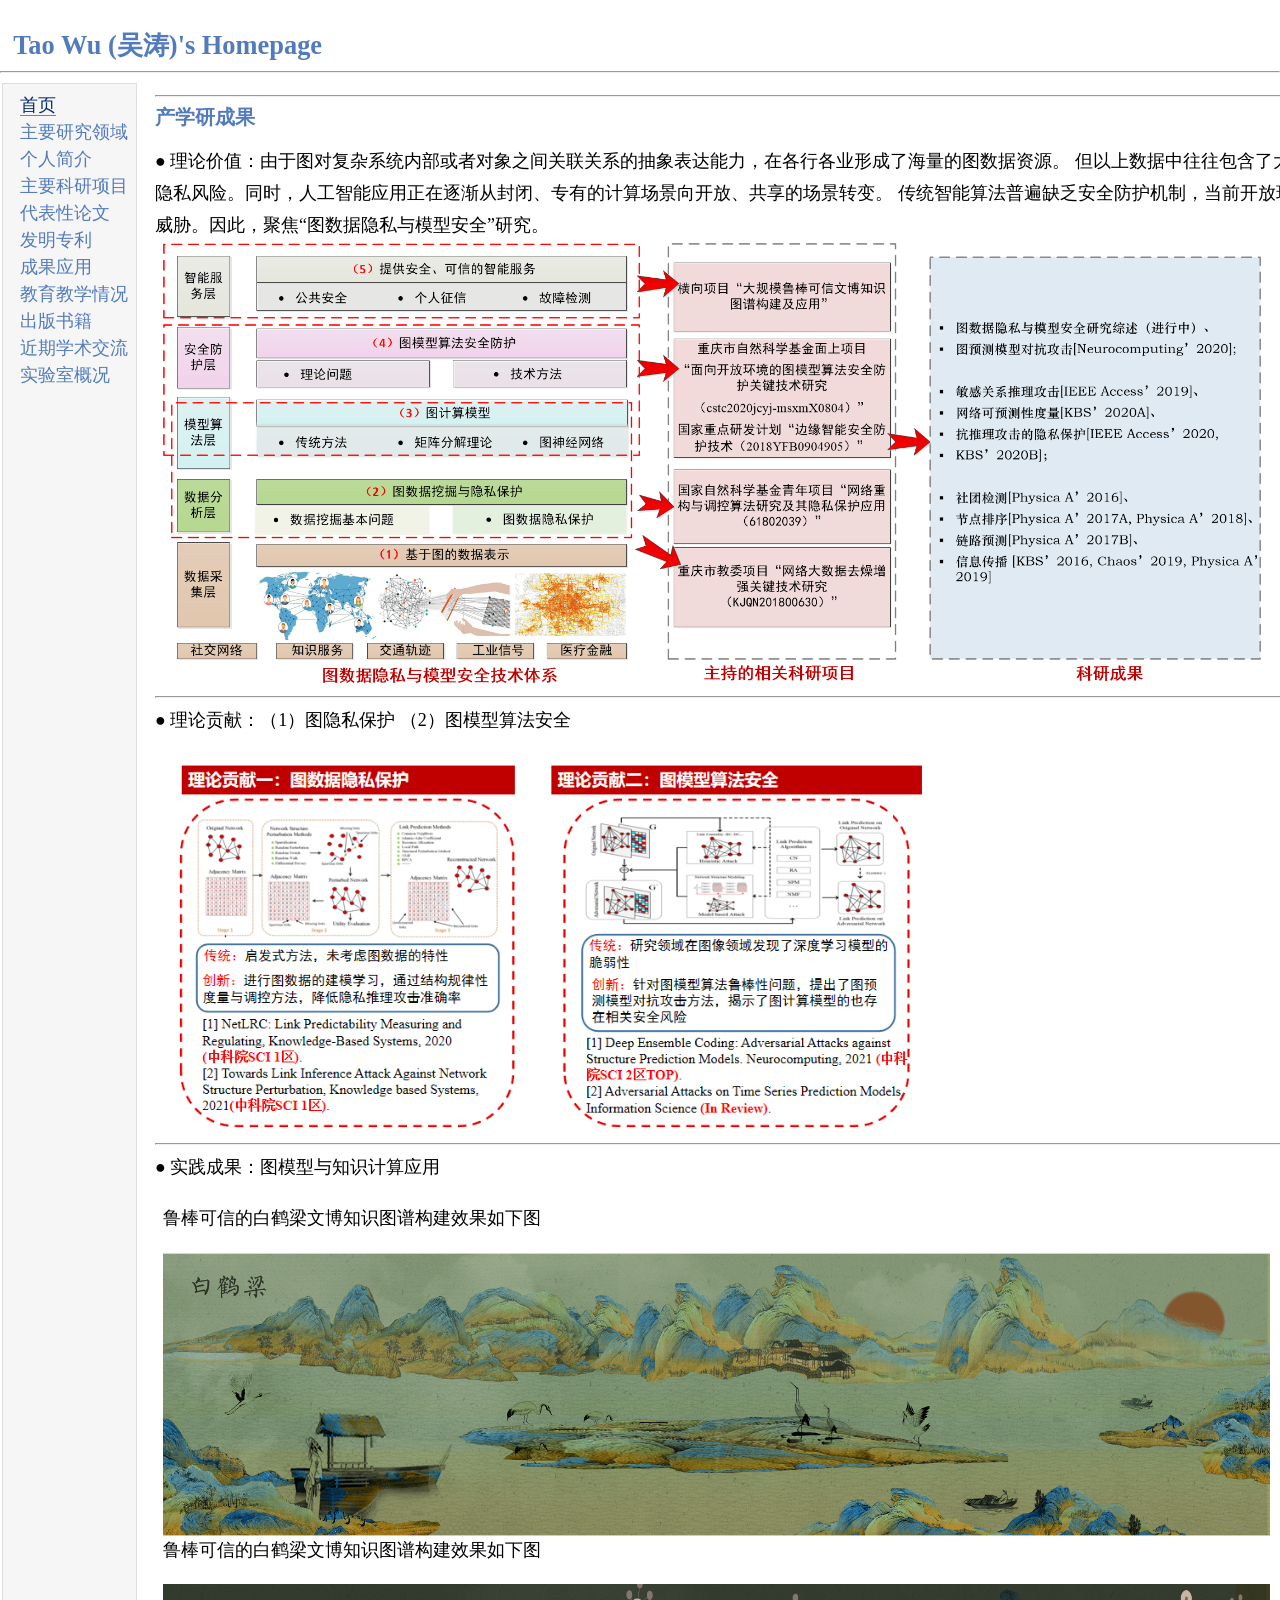
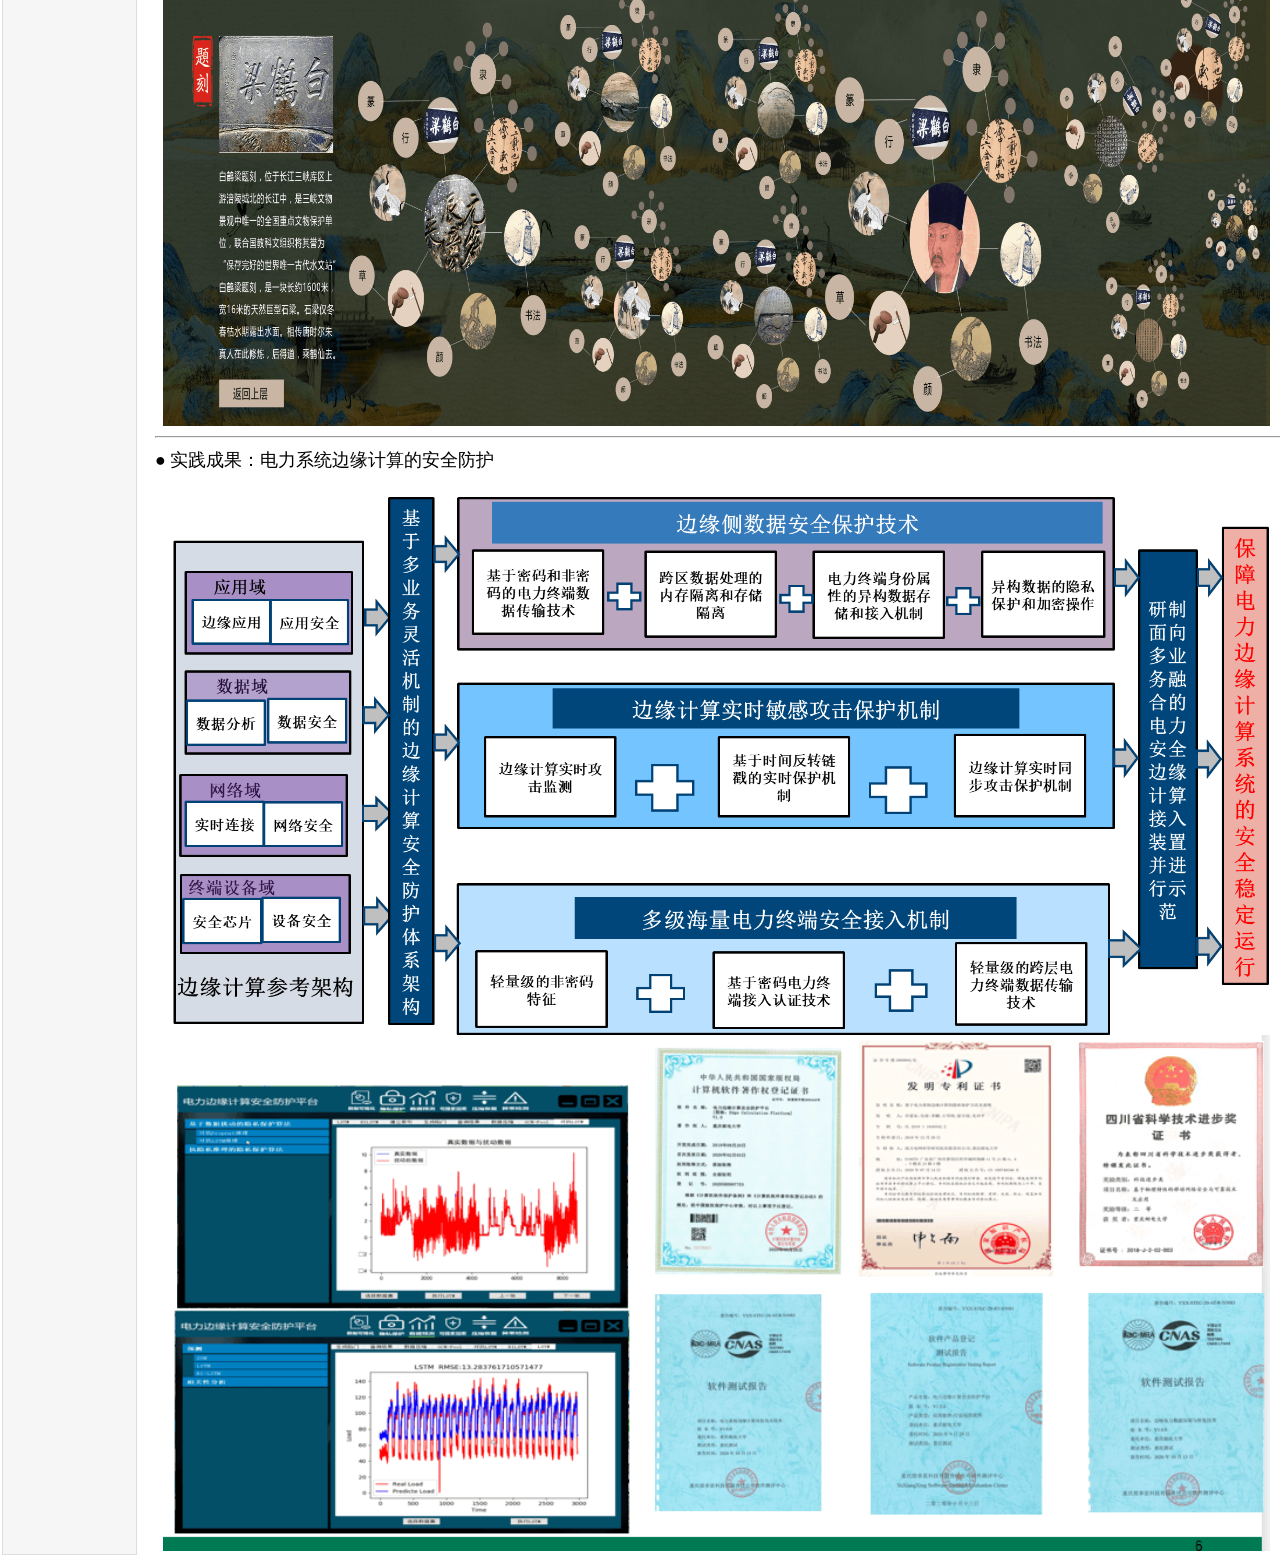
==== education.html @ cd4eb6f2 "Refactor code structure for improved readability and maintainability" ====
<html>

<head>
    <meta http-equiv="Content-Type" content="text/html;charset=utf-8" />
    <link rel="stylesheet" type="text/css" href="/css/style.css" />
	<title> 吴涛 Tao Wu</title>
</head>


<body>
<table summary="Table for page layout." id="tlayout">
<tr valign="top">
<h1 style="padding-left: 0.5em">Tao Wu (吴涛)'s Homepage</h1><hr>
<td id="layout-menu">
	    <style type="text/css">
		    .menu-item a:link{text-decoration:none;}
		    .menu-item a:visited{text-decoration:none;}
		    .menu-item a:active{text-decoration:none;}
		    </style>
	 <font size="4">
        <div class="menu-item"><a href="index.html" class="current">首页</a></div>
        <div class="menu-item"><a href="index.html">主要研究领域</a></div>
	<div class="menu-item"><a href="index.html">个人简介</a></div>
	<div class="menu-item"><a href="index.html">主要科研项目</a></div>
	<div class="menu-item"><a href="index.html">代表性论文</a></div>
        <div class="menu-item"><a href="index.html">发明专利</a></div>
	<div class="menu-item"><a href="index.html">成果应用</a></div>
        <div class="menu-item"><a href="index.html">教育教学情况</a></div>
        <div class="menu-item"><a href="index.html">出版书籍</a></div>
	<div class="menu-item"><a href="activity.html">近期学术交流</a></div>
	<div class="menu-item"><a href="lab.html">实验室概况</a></div>
		 </font>
	</td>
  
<td id="layout-content">
<div>
        <h2><hr><a name="education"></a>产学研成果</h2>
	<body>
				 <div style="width:1400px;line-height:32px;">
			 <font size="4">
  ● 理论价值：由于图对复杂系统内部或者对象之间关联关系的抽象表达能力，在各行各业形成了海量的图数据资源。
  但以上数据中往往包含了大量个人、企业的敏感信息，存在隐私风险。同时，人工智能应用正在逐渐从封闭、专有的计算场景向开放、共享的场景转变。
  传统智能算法普遍缺乏安全防护机制，当前开放环境下的智能系统面临严重的安全威胁。因此，聚焦“图数据隐私与模型安全”研究。<br>
 </font>
					 </body>
<table class="imgtable"><tr valign="top">
<td>
	<img src="/images/keyan1.png" width="80%" alt="MyPhoto" /></td>
		</table>
	
	
			<html>  
    <head></head>  
    <body>  
        <hr />  
    </body>  
</html> 
	
	<p> 
	 <font size="4">● 理论贡献：（1）图隐私保护                                     （2）图模型算法安全 </font><br>
	</p>
<table class="imgtable"><tr valign="top">
<td>
	<img src="/images/keyan2.png" width="85%" alt="MyPhoto" /></td>
		</table>
	
			<html>  
    <head></head>  
    <body>  
        <hr />  
    </body>  
</html> 
	
	
		<p>
		<font size="4">● 实践成果：图模型与知识计算应用</font><br>
	</p>
	
	
<table class="imgtable"><tr valign="top">
<td>
		<p> <font size="4">鲁棒可信的白鹤梁文博知识图谱构建效果如下图</font></p>
	<img src="/images/keyan3.png" width="80%" alt="MyPhoto" /><br>

	<p> <font size="4">鲁棒可信的白鹤梁文博知识图谱构建效果如下图</font></p>
	<img src="/images/keyan4.png" width="80%" alt="MyPhoto" />

	</td>
		</table>
				<html>  
    <head></head>  
    <body>  
        <hr />  
    </body>  
</html> 
	
			<p> <font size="4">
		● 实践成果：电力系统边缘计算的安全防护</font><br>
	</p>
<table class="imgtable"><tr valign="top">
<td>
	<img src="/images/keyan5.png" width="80%" alt="MyPhoto" /><br>
	
	<img src="/images/keyan6.png" width="80%" alt="MyPhoto" />
	
	</td>
		</table>
	
</div>  
  </td>
</tr>
</table>
</body>
</html>
---- css/style.css ----
ol {
	list-style: none;
	/* 移除默认的序号样式 */
	counter-reset: custom-counter;
	/* 重置计数器 */
}

ol li {
	position: relative;
	padding-left: 2em;
}

/* 使用 ::before 伪元素自定义序号样式 */
ol li::before {
	content: "[" counter(custom-counter) "]";
	/* 自定义序号格式 */
	counter-increment: custom-counter;
	/* 递增计数器 */
	position: absolute;
	/* 绝对定位伪元素 */
	left: 0;
	/* 控制伪元素在 li 的左侧 */
	width: 2em;
	/* 固定宽度以保持对齐 */
	text-align: center;
	/* 右对齐序号 */
}

#layout-content > table > tbody > tr > td:nth-child(2) > p:nth-child(1) > span:nth-child(2) {
	font-size: 1.5em;
    margin-left: 0.5em;
}

.welcome {
	font-size: 28;
	text-align: center;
	margin-top:0px;
	margin-bottom: 0px;
}

.section {
	line-height: 32px;
	width: 98%;
	text-align: justify;
}

table#tlayout {
	width: 100%;
	border: none;
	border-collapse: separate;
	background: white;
}

body {
	background: white;
	font-family: Georgia, serif;
	padding-bottom: 8px;
	margin: 0;
}

#layout-menu {
	background: #f6f6f6;
	border: 1px solid #dddddd;
	padding-top: 0.5em;
	padding-left: 8px;
	padding-right: 8px;
	font-size: 1.0em;
	width: 150px;
	white-space: nowrap;
	text-align: left;
	vertical-align: top;
}

#layout-menu td {
	background: #f4f4f4;
	vertical-align: top;
}

#layout-content {
	padding-top: 0.0em;
	padding-left: 1.0em;
	padding-right: 1.0em;
	border: none;
	background: white;
	text-align: left;
	vertical-align: top;
}

#layout-menu a {
	line-height: 1.5em;
	margin-left: 0.5em;
}

tt {
	background: #ffffdd;
}

pre,
tt {
	font-size: 90%;
	font-family: monaco, monospace;
}

a,
a>tt {
	color: #224b8d;
	text-decoration: none;
}

a:hover {
	border-bottom: 1px orange solid;
}

#layout-menu a.current:link,
#layout-menu a.current:visited {
	color: #022b6d;
	border-bottom: 1px gray solid;
}

#layout-menu a:link,
#layout-menu a:visited,
#layout-menu a:hover {
	color: #527bbd;
	text-decoration: none;
}

#layout-menu a:hover {
	text-decoration: none;
}

div.menu-category {
	border-bottom: 1px solid gray;
	margin-top: 0.8em;
	padding-top: 0.2em;
	padding-bottom: 0.1em;
	font-weight: bold;
}

div.menu-item {
	padding-left: 16px;
	text-indent: -16px;
}

div#toptitle {
	padding-bottom: 0.2em;
	margin-bottom: 1.5em;
	border-bottom: 3px double gray;
}

div#subtitle {
	margin-top: 0.0em;
	margin-bottom: 0.0em;
	padding-top: 0em;
	padding-bottom: 0.1em;
}

em {
	font-style: italic;
}

strong {
	font-weight: bold;
}

h1,
h2,
h3 {
	color: #527bbd;
	margin-top: 0.7em;
	margin-bottom: 0.3em;
	padding-top: 0.5em;
	padding-bottom: 0.2em;
	line-height: 1.0;
}

h1 {
	font-size: 165%;
}

h2 {
	padding-top: 0.8em;
	padding-bottom: 0.6em;
	font-size: 125%;
}

h2+h3 {
	padding-top: 0.2em;
}

h3 {
	font-size: 110%;
	border-bottom: none;
}

p {
	margin-top: 0.0em;
	margin-bottom: 0.8em;
	padding: 0;
	line-height: 1.3;
}

pre {
	padding: 0;
	margin: 0;
}

div#footer {
	font-size: small;
	border-top: 1px solid #c0c0c0;
	padding-top: 0.1em;
	margin-top: 4.0em;
	color: #c0c0c0;
}

div#footer a {
	color: #80a0b0;
}

div#footer-text {
	float: left;
	padding-bottom: 8px;
}

ul,
ol,
dl {
	margin-top: 0.2em;
	padding-top: 0;
	margin-bottom: 0.8em;
}

dt {
	margin-top: 0.5em;
	margin-bottom: 0;
}

dl {
	margin-left: 20px;
}

dd {
	color: #222222;
}

dd>*:first-child {
	margin-top: 0;
}

ul {
	list-style-position: outside;
	list-style-type: square;
}

p+ul,
p+ol {
	margin-top: -0.5em;
}

li ul,
li ol {
	margin-top: -0.3em;
}

/* ol {
	list-style-position: outside;
	list-style-type: decimal;
} */

li p,
dd p {
	margin-bottom: 0.3em;
}
/* 优化段落格式 */
p {
    font-size: 25px;  /* 增大字体大小 */
    line-height: 1.6;
    margin-bottom: 20px; /* 增加段落之间的间距 */
    color: #000000;  /* 设置字体颜色为黑色 */
}

/* 强调报考须知 */
.notice strong {
    font-weight: bold;
    color: #000000; /* 强调字体保持黑色 */
}

/* 设置期望内容的样式 */
.expectation {
    font-weight: normal;  /* 取消斜体 */
    color: #000000; /* 黑色字体 */
}

/* 设置培养目标的样式 */
.goal {
    font-weight: normal; /* 加粗字体 */
    color: #000000; /* 黑色字体 */
}



/* ol ol {
	list-style-type: lower-alpha;
}

ol ol ol {
	list-style-type: lower-roman;
} */

p+div.codeblock {
	margin-top: -0.6em;
}

div.codeblock,
div.infoblock {
	margin-right: 0%;
	margin-top: 1.2em;
	margin-bottom: 1.3em;
}

div.blocktitle {
	font-weight: bold;
	color: #cd7b62;
	margin-top: 1.2em;
	margin-bottom: 0.1em;
}

div.blockcontent {
	border: 1px solid silver;
	padding: 0.3em 0.5em;
}

div.infoblock>div.blockcontent {
	background: #ffffee;
}

div.blockcontent p+ul,
div.blockcontent p+ol {
	margin-top: 0.4em;
}

div.infoblock p {
	margin-bottom: 0em;
}

div.infoblock li p,
div.infoblock dd p {
	margin-bottom: 0.5em;
}

div.infoblock p+p {
	margin-top: 0.8em;
}

div.codeblock>div.blockcontent {
	background: #f6f6f6;
}

span.pycommand {
	color: #000070;
}

span.statement {
	color: #008800;
}

span.builtin {
	color: #000088;
}

span.special {
	color: #990000;
}

span.operator {
	color: #880000;
}

span.error {
	color: #aa0000;
}

span.comment,
span.comment>*,
span.string,
span.string>* {
	color: #606060;
}

@media print {
	#layout-menu {
		display: none;
	}
}

#fwtitle {
	margin: 2px;
}

#fwtitle #toptitle {
	padding-left: 0.5em;
	margin-bottom: 0.5em;
}

#layout-content h1:first-child,
#layout-content h2:first-child,
#layout-content h3:first-child {
	margin-top: -0.7em;
}

div#toptitle h1,
#layout-content div#toptitle h1 {
	margin-bottom: 0.0em;
	padding-bottom: 0.1em;
	padding-top: 0;
	margin-top: 0.5em;
	border-bottom: none;
}

img.eq {
	padding: 0;
	padding-left: 0.1em;
	padding-right: 0.1em;
	margin: 0;
}

img.eqwl {
	padding-left: 2em;
	padding-top: 0.6em;
	padding-bottom: 0.2em;
	margin: 0;
}

table {
	border: 2px solid black;
	border-collapse: collapse;
}

td {
	padding: 2px;
	padding-left: 0.5em;
	padding-right: 0.5em;
	text-align: center;
	border: 1px solid gray;
}

table+table {
	margin-top: 1em;
}

tr.heading {
	font-weight: bold;
	border-bottom: 2px solid black;
}

img {
	border: none;
}

table.imgtable,
table.imgtable td {
	border: none;
	text-align: left;
}

/* 语义化布局样式 */
.layout-container {
	width: 100%;
	display: table;
	border-collapse: separate;
	background: white;
}

section {
	border-bottom: 1px solid #000000;
}
.section-content .introduction-text {
	font-size: 1.25rem;  /* 增大字体大小 */
	text-indent: 2em;	/* 首行缩进两个字符 */
	line-height: 1.6;	/* 增加行高 */
	margin-bottom: 20px; /* 增加段落之间的间距 */
	color: #000000;  /* 设置字体颜色为黑色 */
}

#layout-menu {
	display: table-cell;
	background: #f6f6f6;
	border: 1px solid #dddddd;
	padding-top: 0.5em;
	padding-left: 8px;
	padding-right: 8px;
	font-size: 1.0em;
	width: 150px;
	white-space: nowrap;
	text-align: left;
	vertical-align: top;
}

#layout-content {
	display: table-cell;
	padding-top: 0.0em;
	padding-left: 1.0em;
	padding-right: 1.0em;
	border: none;
	background: white;
	text-align: left;
	vertical-align: top;
}

/* 导航菜单样式 */
.menu-list {
	list-style: none;
	padding: 0;
	margin: 0;
}

.menu-list li.menu-item {
	padding-left: 16px;
	text-indent: -16px;
}

/* 个人信息区域样式 */
.profile-container {
	display: table;
	width: 100%;
}

.profile-image {
	display: table-cell;
	vertical-align: top;
}

.profile-info {
	display: table-cell;
	padding-left: 1em;
	text-align: left;
	vertical-align: top;
}

.profile-map {
	display: table-cell;
	text-align: left;
	vertical-align: top;
}

/* 内容区域样式 */
.content-section {
	margin-bottom: 2em;
}

.section-content {
	line-height: 32px;
	width: 98%;
	text-align: justify;
}

/* 招生通知样式 */
.recruitment-notice {
	margin: 1em 0;
}
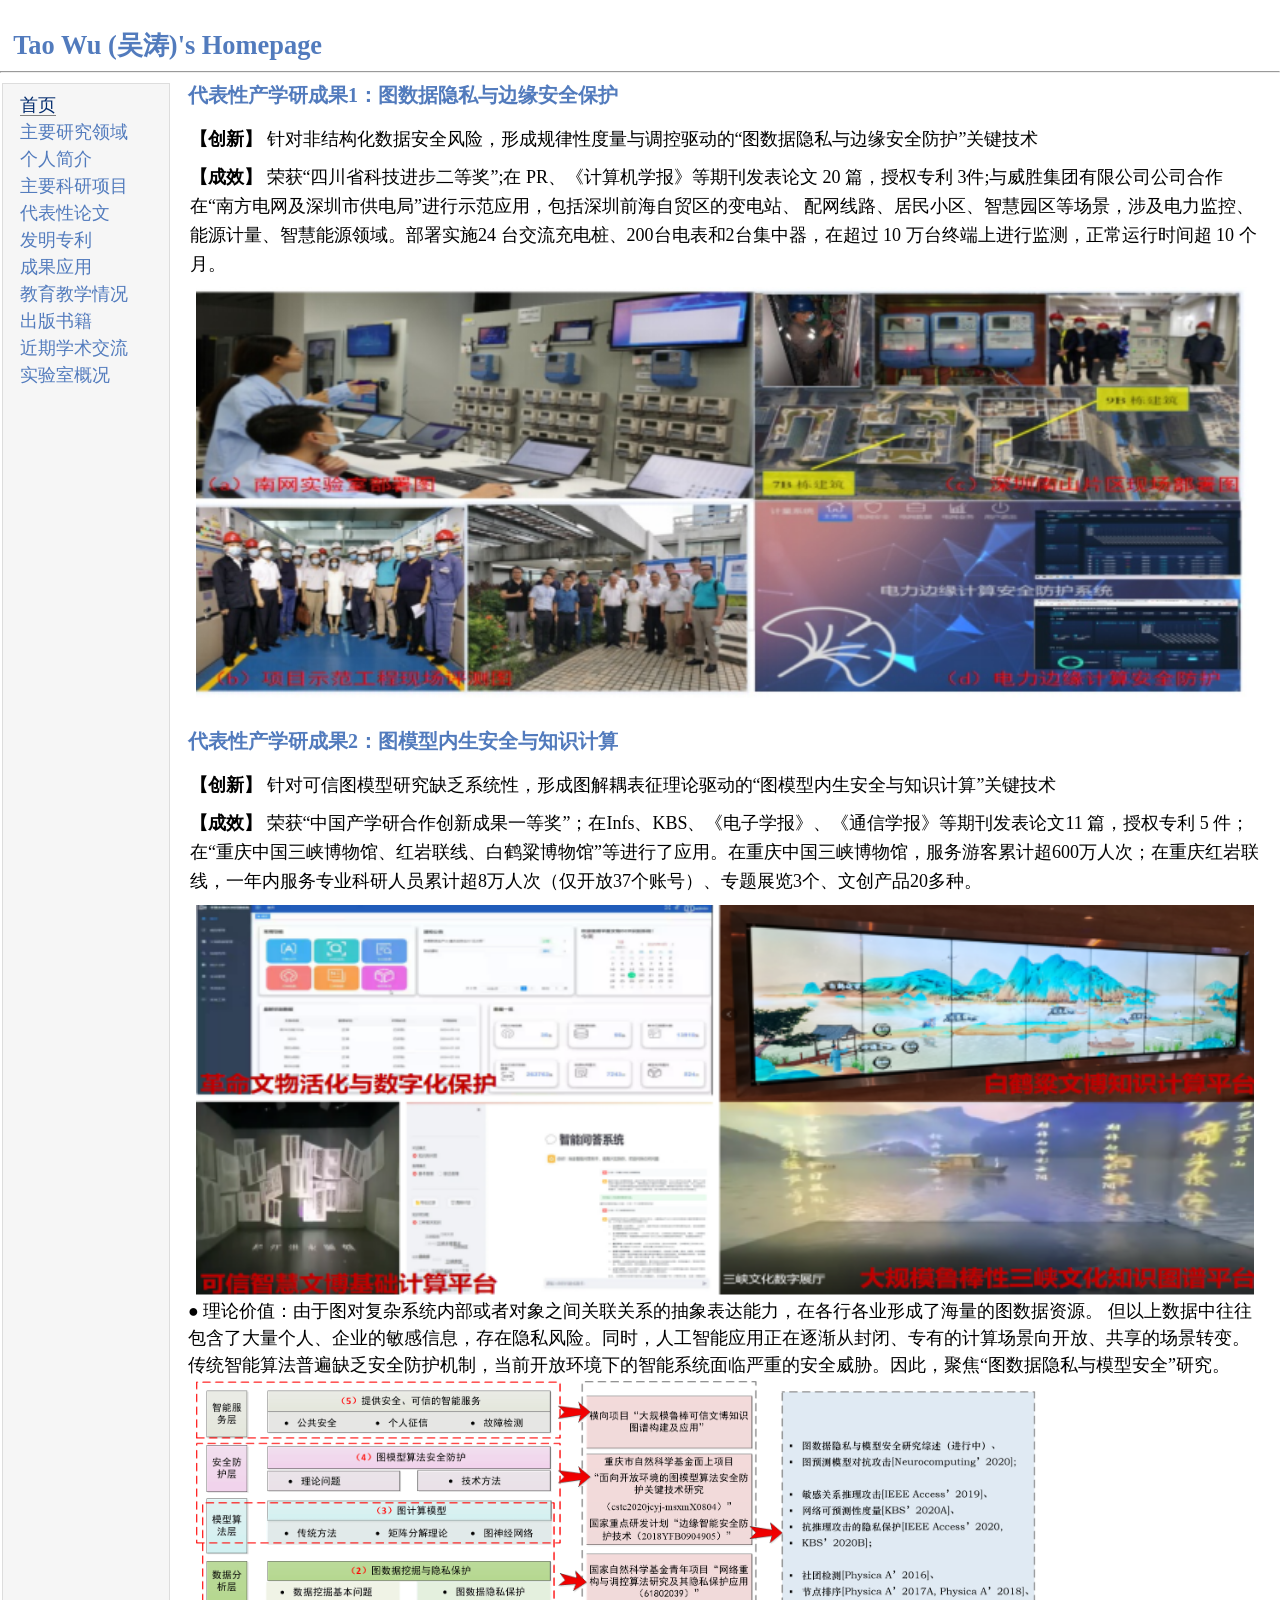
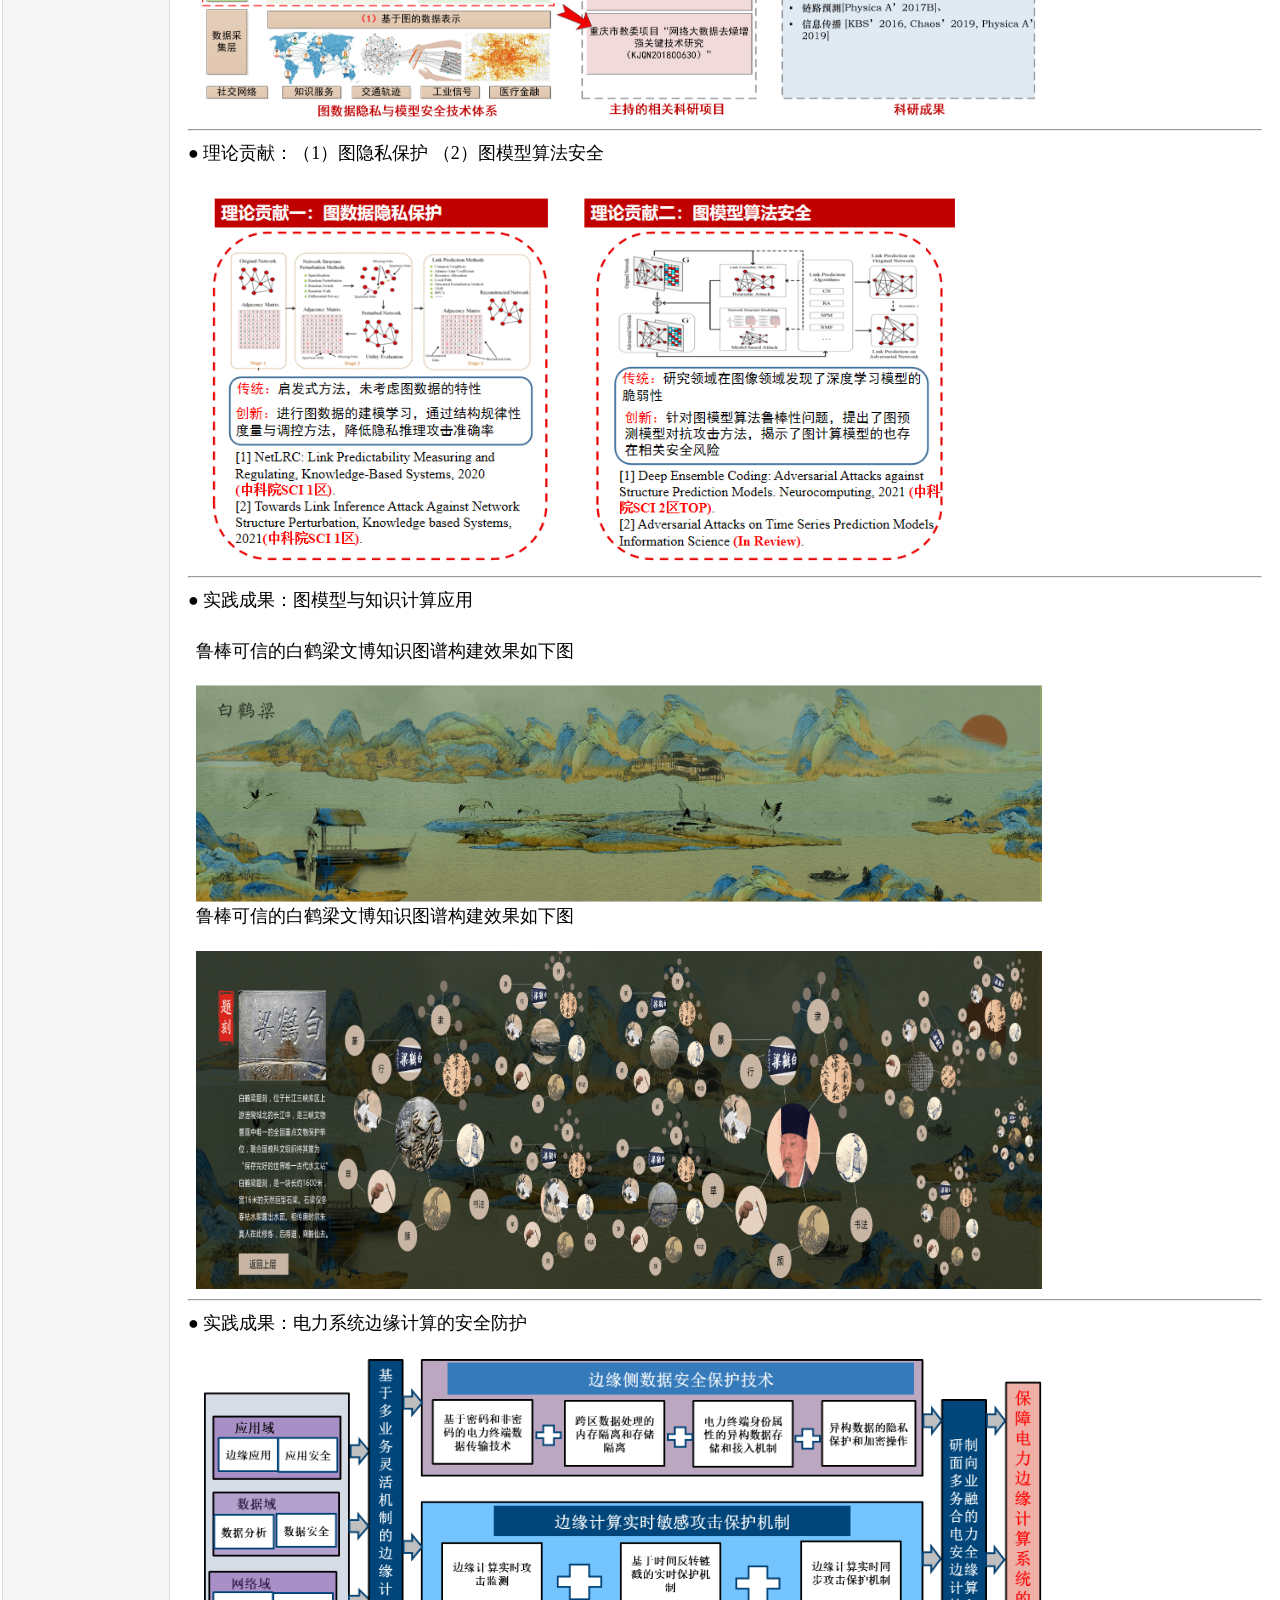
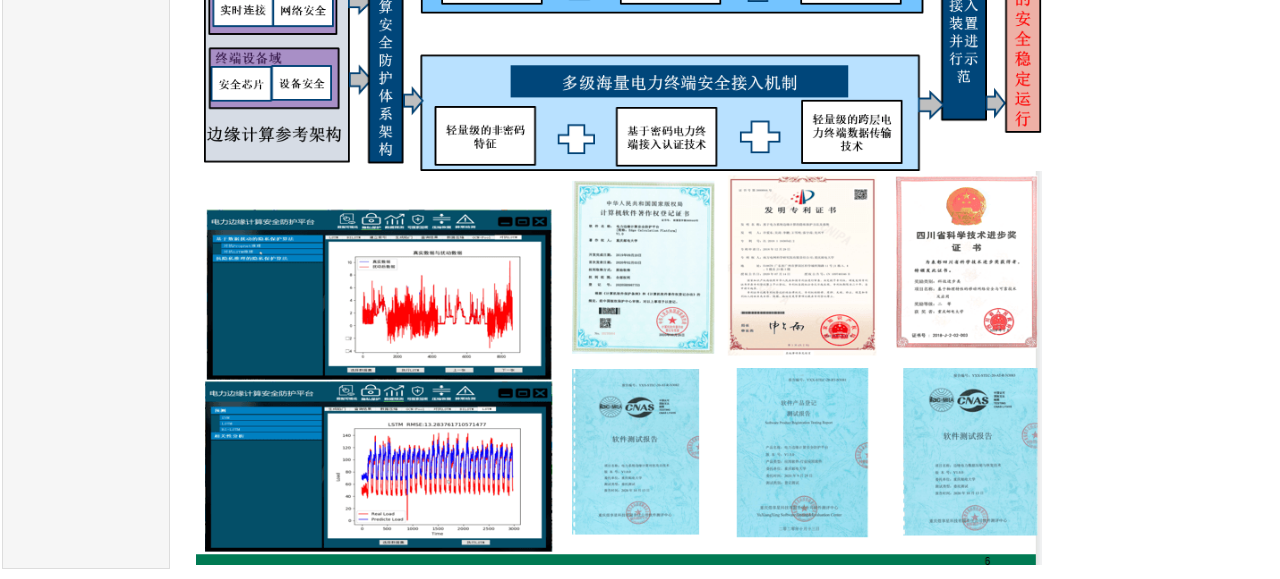
==== commit 506f0c58: "Refactor code structure for improved readability and maintainability and  add content" ====
--- a/education.html
+++ b/education.html
@@ -1,119 +1,157 @@
-   <html>
+<html>
 
 <head>
-    <meta http-equiv="Content-Type" content="text/html;charset=utf-8" />
-    <link rel="stylesheet" type="text/css" href="/css/style.css" />
+	<meta http-equiv="Content-Type" content="text/html;charset=utf-8" />
+	<link rel="stylesheet" type="text/css" href="/css/style.css" />
 	<title> 吴涛 Tao Wu</title>
 </head>
 
 
 <body>
-<table summary="Table for page layout." id="tlayout">
-<tr valign="top">
-<h1 style="padding-left: 0.5em">Tao Wu (吴涛)'s Homepage</h1><hr>
-<td id="layout-menu">
-	    <style type="text/css">
-		    .menu-item a:link{text-decoration:none;}
-		    .menu-item a:visited{text-decoration:none;}
-		    .menu-item a:active{text-decoration:none;}
-		    </style>
-	 <font size="4">
-        <div class="menu-item"><a href="index.html" class="current">首页</a></div>
-        <div class="menu-item"><a href="index.html">主要研究领域</a></div>
-	<div class="menu-item"><a href="index.html">个人简介</a></div>
-	<div class="menu-item"><a href="index.html">主要科研项目</a></div>
-	<div class="menu-item"><a href="index.html">代表性论文</a></div>
-        <div class="menu-item"><a href="index.html">发明专利</a></div>
-	<div class="menu-item"><a href="index.html">成果应用</a></div>
-        <div class="menu-item"><a href="index.html">教育教学情况</a></div>
-        <div class="menu-item"><a href="index.html">出版书籍</a></div>
-	<div class="menu-item"><a href="activity.html">近期学术交流</a></div>
-	<div class="menu-item"><a href="lab.html">实验室概况</a></div>
-		 </font>
-	</td>
-  
-<td id="layout-content">
-<div>
-        <h2><hr><a name="education"></a>产学研成果</h2>
-	<body>
-				 <div style="width:1400px;line-height:32px;">
-			 <font size="4">
-  ● 理论价值：由于图对复杂系统内部或者对象之间关联关系的抽象表达能力，在各行各业形成了海量的图数据资源。
-  但以上数据中往往包含了大量个人、企业的敏感信息，存在隐私风险。同时，人工智能应用正在逐渐从封闭、专有的计算场景向开放、共享的场景转变。
-  传统智能算法普遍缺乏安全防护机制，当前开放环境下的智能系统面临严重的安全威胁。因此，聚焦“图数据隐私与模型安全”研究。<br>
- </font>
-					 </body>
-<table class="imgtable"><tr valign="top">
-<td>
-	<img src="/images/keyan1.png" width="80%" alt="MyPhoto" /></td>
-		</table>
-	
-	
-			<html>  
-    <head></head>  
-    <body>  
-        <hr />  
-    </body>  
-</html> 
-	
-	<p> 
-	 <font size="4">● 理论贡献：（1）图隐私保护                                     （2）图模型算法安全 </font><br>
-	</p>
-<table class="imgtable"><tr valign="top">
-<td>
-	<img src="/images/keyan2.png" width="85%" alt="MyPhoto" /></td>
-		</table>
-	
-			<html>  
-    <head></head>  
-    <body>  
-        <hr />  
-    </body>  
-</html> 
-	
-	
-		<p>
-		<font size="4">● 实践成果：图模型与知识计算应用</font><br>
-	</p>
-	
-	
-<table class="imgtable"><tr valign="top">
-<td>
-		<p> <font size="4">鲁棒可信的白鹤梁文博知识图谱构建效果如下图</font></p>
-	<img src="/images/keyan3.png" width="80%" alt="MyPhoto" /><br>
+	<table summary="Table for page layout." id="tlayout">
+		<tr valign="top">
+			<h1 style="padding-left: 0.5em">Tao Wu (吴涛)'s Homepage</h1>
+			<hr>
+			<td id="layout-menu">
+				<style type="text/css">
+					.menu-item a:link {
+						text-decoration: none;
+					}
 
-	<p> <font size="4">鲁棒可信的白鹤梁文博知识图谱构建效果如下图</font></p>
-	<img src="/images/keyan4.png" width="80%" alt="MyPhoto" />
+					.menu-item a:visited {
+						text-decoration: none;
+					}
 
-	</td>
-		</table>
-				<html>  
-    <head></head>  
-    <body>  
-        <hr />  
-    </body>  
-</html> 
-	
-			<p> <font size="4">
-		● 实践成果：电力系统边缘计算的安全防护</font><br>
-	</p>
-<table class="imgtable"><tr valign="top">
-<td>
-	<img src="/images/keyan5.png" width="80%" alt="MyPhoto" /><br>
-	
-	<img src="/images/keyan6.png" width="80%" alt="MyPhoto" />
-	
-	</td>
-		</table>
-	
-</div>  
-  </td>
-</tr>
-</table>
+					.menu-item a:active {
+						text-decoration: none;
+					}
+				</style>
+				<font size="4">
+					<div class="menu-item"><a href="index.html" class="current">首页</a></div>
+					<div class="menu-item"><a href="index.html">主要研究领域</a></div>
+					<div class="menu-item"><a href="index.html">个人简介</a></div>
+					<div class="menu-item"><a href="index.html">主要科研项目</a></div>
+					<div class="menu-item"><a href="index.html">代表性论文</a></div>
+					<div class="menu-item"><a href="index.html">发明专利</a></div>
+					<div class="menu-item"><a href="index.html">成果应用</a></div>
+					<div class="menu-item"><a href="index.html">教育教学情况</a></div>
+					<div class="menu-item"><a href="index.html">出版书籍</a></div>
+					<div class="menu-item"><a href="activity.html">近期学术交流</a></div>
+					<div class="menu-item"><a href="lab.html">实验室概况</a></div>
+				</font>
+			</td>
+
+			<td id="layout-content">
+				<div>
+					<h2>
+						<a name="education"></a>
+						代表性产学研成果1：图数据隐私与边缘安全保护
+					</h2>
+
+					<div style="width:100%;line-height:1.5;">
+						<p style="margin: 5px 0; padding: 2px;">
+							<font size="4"><b>【创新】</b> 针对非结构化数据安全风险，形成规律性度量与调控驱动的“图数据隐私与边缘安全防护”关键技术</font>
+						</p>
+						<p style="margin: 5px 0; padding: 2px;">
+							<font size="4"><b>【成效】</b> 荣获“四川省科技进步二等奖”;在 PR、《计算机学报》等期刊发表论文 20 篇，授权专利
+								3件;与威胜集团有限公司公司合作在“南方电网及深圳市供电局”进行示范应用，包括深圳前海自贸区的变电站、
+								配网线路、居民小区、智慧园区等场景，涉及电力监控、能源计量、智慧能源领域。部署实施24 台交流充电桩、200台电表和2台集中器，在超过 10 万台终端上进行监测，正常运行时间超 10 个月。</font>
+						</p>
+						<table class="imgtable" style="width: 100%;">
+							<tr valign="top">
+								<td>
+									<img src="/images/education1.png" width="100%" alt="MyPhoto" />
+								</td>
+							</tr>
+						</table>
+						<h2>
+							<a name="education"></a>
+							代表性产学研成果2：图模型内生安全与知识计算
+						</h2>
+						<div style="width:100%;line-height:1.5;">
+							<p style="margin: 5px 0; padding: 2px;">
+								<font size="4"><b>【创新】</b> 针对可信图模型研究缺乏系统性，形成图解耦表征理论驱动的“图模型内生安全与知识计算”关键技术</font>
+							</p>
+							<p style="margin: 5px 0; padding: 2px;">
+								<font size="4"><b>【成效】</b> 荣获“中国产学研合作创新成果一等奖”；在Infs、KBS、《电子学报》、《通信学报》等期刊发表论文11 篇，授权专利 5 件；
+									在“重庆中国三峡博物馆、红岩联线、白鹤粱博物馆”等进行了应用。在重庆中国三峡博物馆，服务游客累计超600万人次；在重庆红岩联线，一年内服务专业科研人员累计超8万人次（仅开放37个账号）、专题展览3个、文创产品20多种。
+								</font>
+							</p>
+							<table class="imgtable" style="width: 100%;">
+								<tr valign="top">
+									<td>
+										<img src="/images/eduacation2.png" width="100%" alt="MyPhoto" />
+									</td>
+								</tr>
+							</table>
+
+
+							<font size="4">
+								● 理论价值：由于图对复杂系统内部或者对象之间关联关系的抽象表达能力，在各行各业形成了海量的图数据资源。
+								但以上数据中往往包含了大量个人、企业的敏感信息，存在隐私风险。同时，人工智能应用正在逐渐从封闭、专有的计算场景向开放、共享的场景转变。
+								传统智能算法普遍缺乏安全防护机制，当前开放环境下的智能系统面临严重的安全威胁。因此，聚焦“图数据隐私与模型安全”研究。<br>
+							</font>
+							<table class="imgtable">
+								<tr valign="top">
+									<td>
+										<img src="/images/keyan1.png" width="80%" alt="MyPhoto" />
+									</td>
+							</table>
+
+							<hr />
+
+							<p>
+								<font size="4">● 理论贡献：（1）图隐私保护 （2）图模型算法安全 </font><br>
+							</p>
+							<table class="imgtable">
+								<tr valign="top">
+									<td>
+										<img src="/images/keyan2.png" width="85%" alt="MyPhoto" />
+									</td>
+							</table>
+
+							<hr />
+
+
+							<p>
+								<font size="4">● 实践成果：图模型与知识计算应用</font><br>
+							</p>
+
+
+							<table class="imgtable">
+								<tr valign="top">
+									<td>
+										<p>
+											<font size="4">鲁棒可信的白鹤梁文博知识图谱构建效果如下图</font>
+										</p>
+										<img src="/images/keyan3.png" width="80%" alt="MyPhoto" /><br>
+
+										<p>
+											<font size="4">鲁棒可信的白鹤梁文博知识图谱构建效果如下图</font>
+										</p>
+										<img src="/images/keyan4.png" width="80%" alt="MyPhoto" />
+
+									</td>
+							</table>
+							<hr />
+							<p>
+								<font size="4">
+									● 实践成果：电力系统边缘计算的安全防护</font><br>
+							</p>
+							<table class="imgtable">
+								<tr valign="top">
+									<td>
+										<img src="/images/keyan5.png" width="80%" alt="MyPhoto" /><br>
+
+										<img src="/images/keyan6.png" width="80%" alt="MyPhoto" />
+
+									</td>
+							</table>
+
+						</div>
+			</td>
+		</tr>
+	</table>
 </body>
-</html>
-  
-  
- 
 
-	
+</html>
--- a/css/style.css
+++ b/css/style.css
@@ -1,5 +1,5 @@
 ol {
-	list-style: none;
+	list-style: decimal;
 	/* 移除默认的序号样式 */
 	counter-reset: custom-counter;
 	/* 重置计数器 */
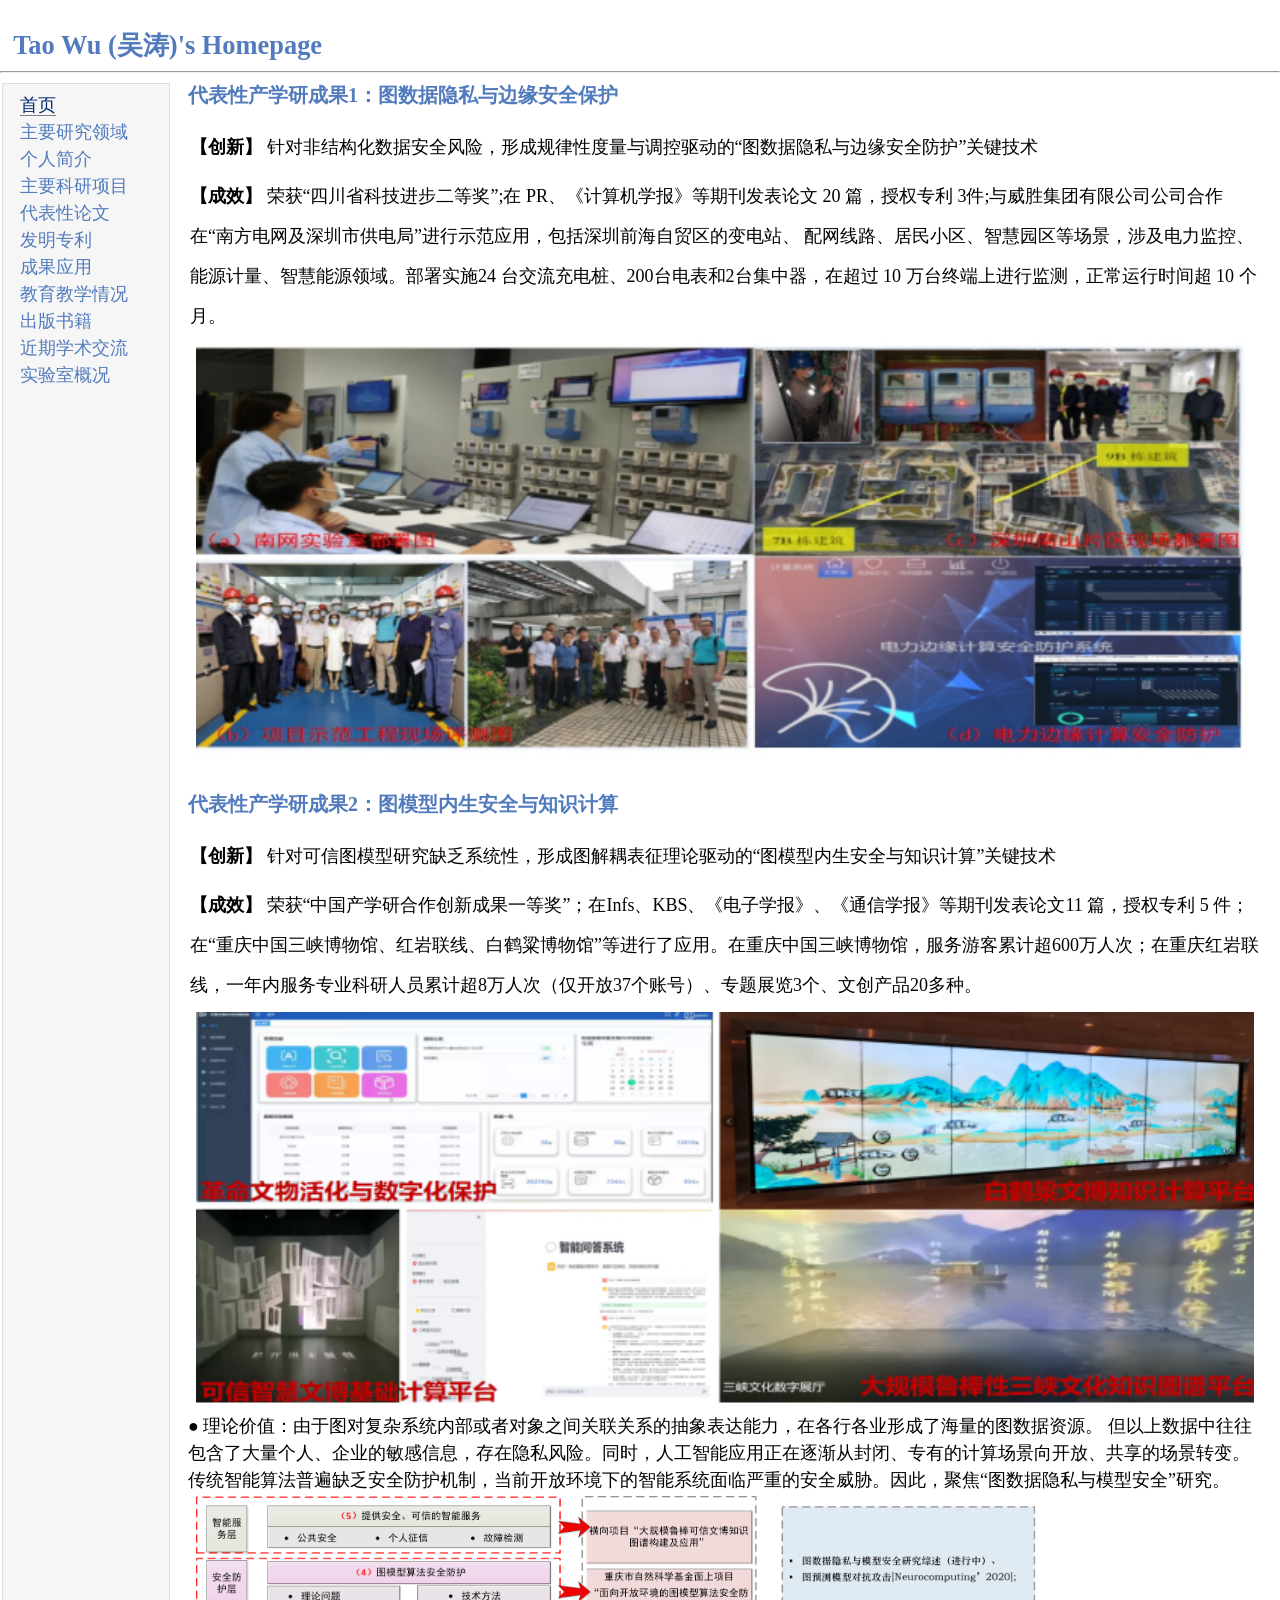
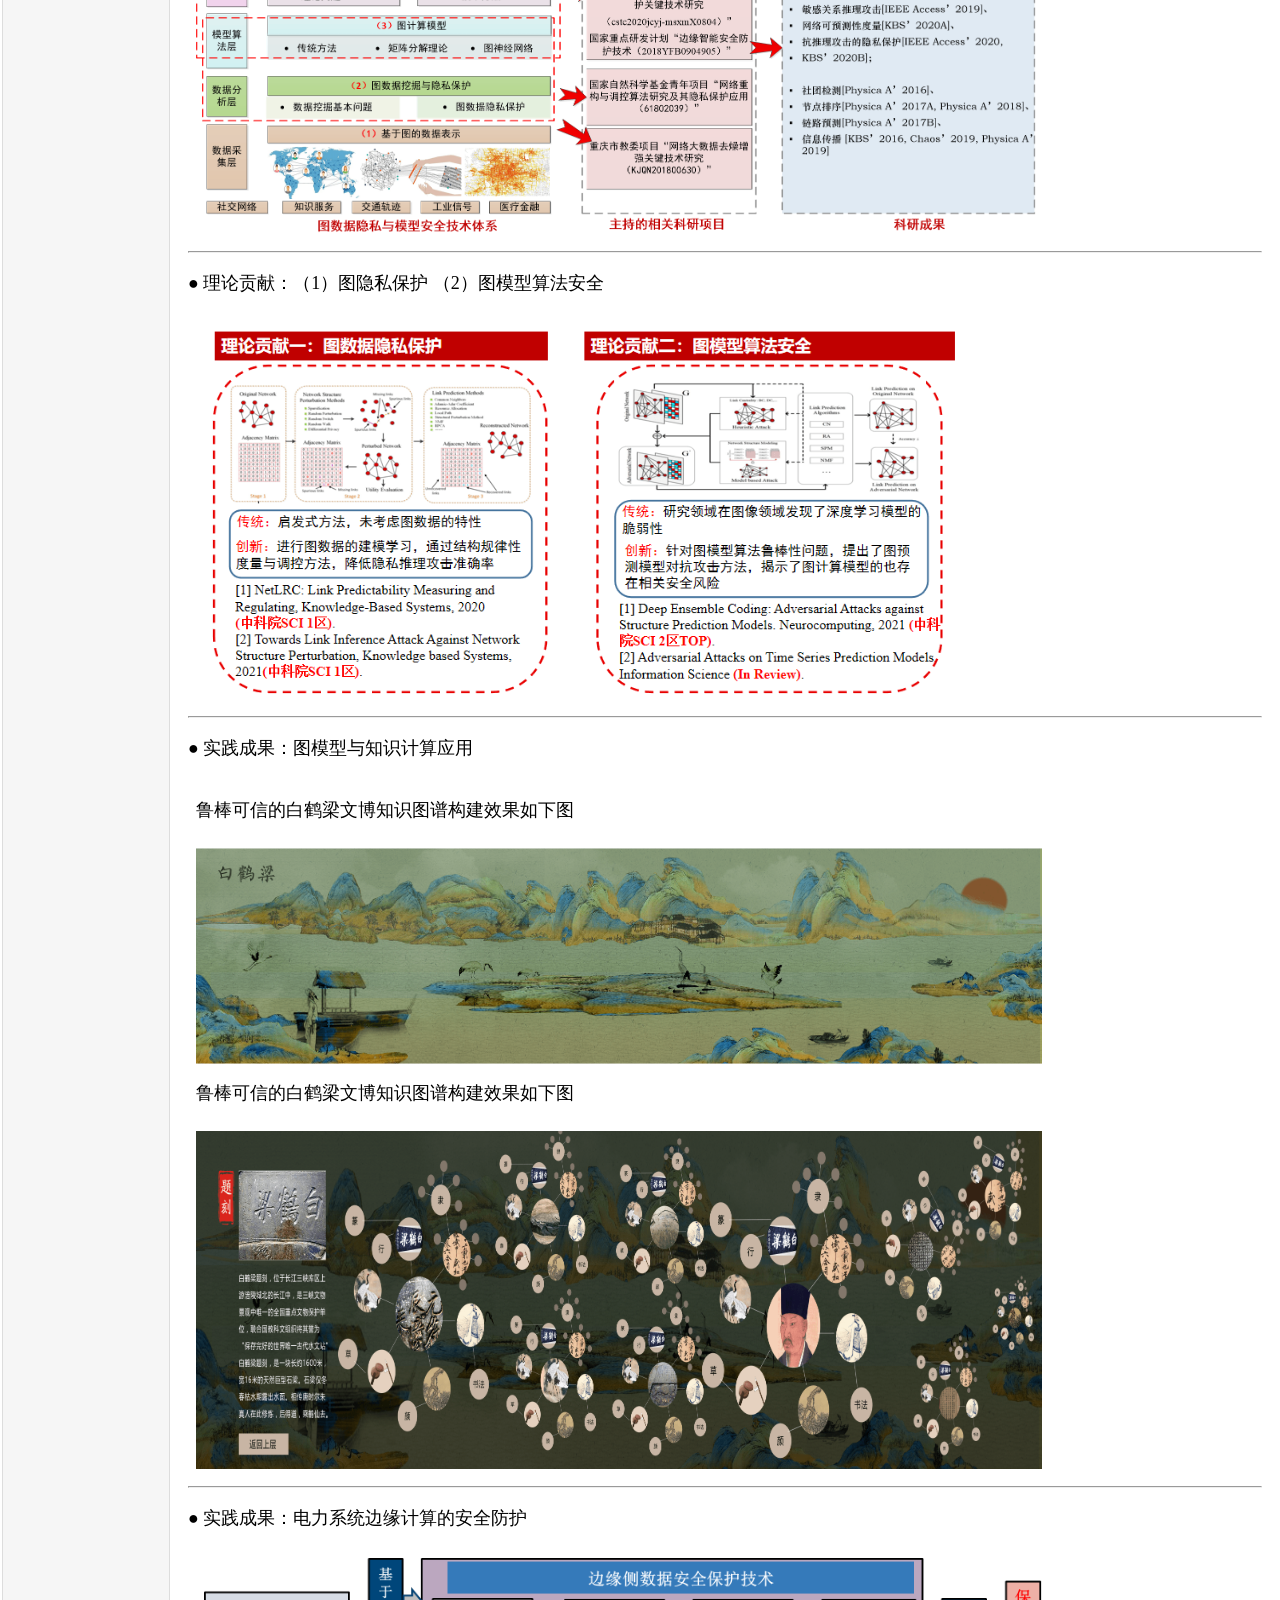
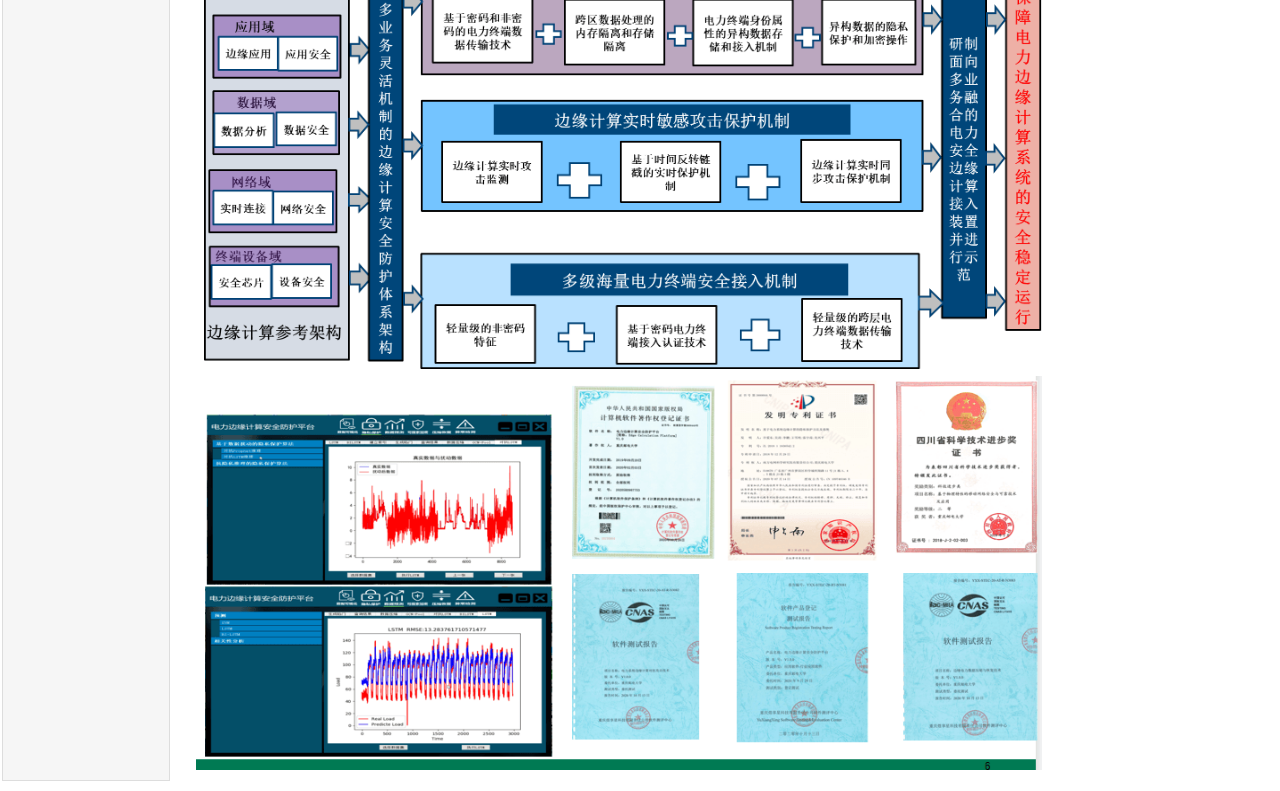
==== commit a25a8639: "删除 VSCode 配置文件，优化项目结构，更新 HTML 和 CSS 以提升页面响应式设计和可读性" ====
--- a/education.html
+++ b/education.html
@@ -1,3 +1,4 @@
+<!DOCTYPE html>
 <html>
 
 <head>
